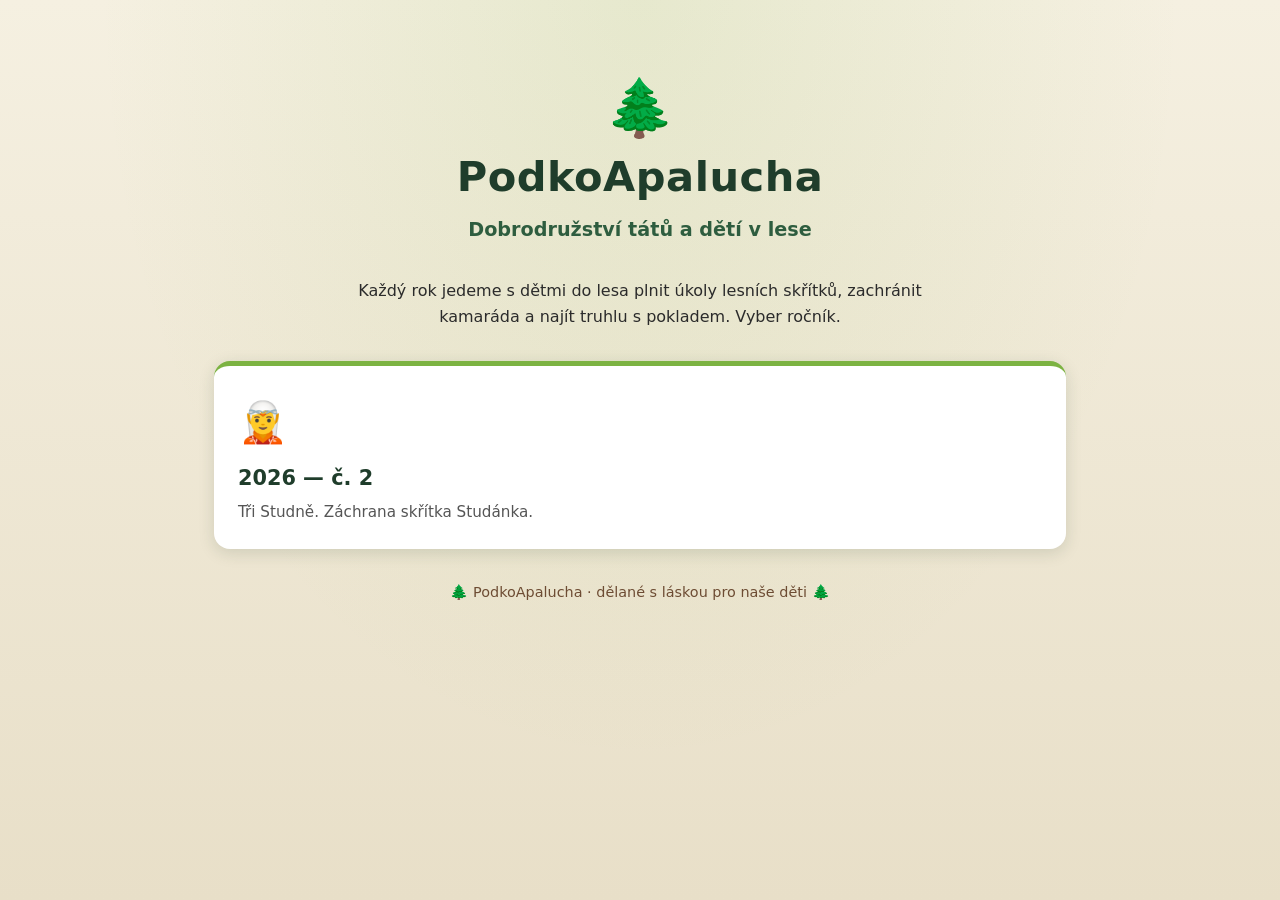
==== index.html @ 45c3503c "PodkoApalucha web — rocnik 2026 (Tri Studne)" ====
<!DOCTYPE html>
<html lang="cs">
<head>
  <meta charset="UTF-8">
  <meta name="viewport" content="width=device-width, initial-scale=1.0">
  <title>PodkoApalucha</title>
  <link rel="stylesheet" href="assets/styl.css">
</head>
<body class="rozcestnik">
  <div class="obal">
    <header class="hlavicka">
      <div class="strom">🌲</div>
      <h1>PodkoApalucha</h1>
      <p class="podtitul">Dobrodružství tátů a dětí v lese</p>
    </header>

    <p style="text-align:center; max-width:600px; margin:0 auto;">
      Každý rok jedeme s dětmi do lesa plnit úkoly lesních skřítků,
      zachránit kamaráda a najít truhlu s pokladem. Vyber ročník.
    </p>

    <div class="karty">
      <a class="karta" href="2026/index.html">
        <div class="ikona">🧝</div>
        <h3>2026 — č. 2</h3>
        <p>Tři Studně. Záchrana skřítka Studánka.</p>
      </a>
    </div>

    <footer class="paticka">
      🌲 PodkoApalucha · dělané s láskou pro naše děti 🌲
    </footer>
  </div>
</body>
</html>
---- assets/styl.css ----
/* PodkoApalucha — sdílený styl */

:root {
  --les-tmava: #1f3d2b;
  --les-stredni: #2e5d3f;
  --les-svetla: #4a8b5c;
  --mech: #7cb342;
  --slunce: #f4c430;
  --kura: #6d4c33;
  --kura-svetla: #8d6e52;
  --krem: #f5f0e1;
  --krem-tmavy: #e8dfc8;
  --text: #2b2b2b;
  --stin: rgba(31, 61, 43, 0.15);
}

* {
  margin: 0;
  padding: 0;
  box-sizing: border-box;
}

body {
  font-family: "Trebuchet MS", "Segoe UI", system-ui, sans-serif;
  color: var(--text);
  background: var(--krem);
  line-height: 1.6;
}

/* Pozadí s jemným lesním přechodem */
body.rocnik,
body.rozcestnik {
  background:
    radial-gradient(ellipse at top, rgba(124, 179, 66, 0.12), transparent 60%),
    linear-gradient(180deg, var(--krem) 0%, var(--krem-tmavy) 100%);
  background-attachment: fixed;
  min-height: 100vh;
}

.obal {
  max-width: 900px;
  margin: 0 auto;
  padding: 2rem 1.5rem 4rem;
}

/* Hlavička */
header.hlavicka {
  text-align: center;
  padding: 3rem 1rem 2rem;
}

header.hlavicka .strom {
  font-size: 3.5rem;
  line-height: 1;
  margin-bottom: 0.5rem;
}

header.hlavicka h1 {
  font-size: 2.6rem;
  color: var(--les-tmava);
  letter-spacing: 0.5px;
  margin-bottom: 0.3rem;
}

header.hlavicka .podtitul {
  font-size: 1.2rem;
  color: var(--les-stredni);
  font-weight: bold;
}

header.hlavicka .misto {
  font-size: 1rem;
  color: var(--kura);
  margin-top: 0.3rem;
}

/* Karty */
.karty {
  display: grid;
  grid-template-columns: repeat(auto-fit, minmax(250px, 1fr));
  gap: 1.5rem;
  margin-top: 2rem;
}

.karta {
  background: #fff;
  border-radius: 16px;
  padding: 1.5rem;
  box-shadow: 0 4px 16px var(--stin);
  border-top: 5px solid var(--mech);
  transition: transform 0.15s ease, box-shadow 0.15s ease;
  text-decoration: none;
  color: var(--text);
  display: block;
}

.karta:hover {
  transform: translateY(-4px);
  box-shadow: 0 8px 24px var(--stin);
}

.karta .ikona {
  font-size: 2.5rem;
  margin-bottom: 0.5rem;
}

.karta h3 {
  color: var(--les-tmava);
  font-size: 1.3rem;
  margin-bottom: 0.3rem;
}

.karta p {
  font-size: 0.95rem;
  color: #555;
}

/* Sekce */
section.blok {
  background: #fff;
  border-radius: 16px;
  padding: 2rem;
  margin-top: 2rem;
  box-shadow: 0 4px 16px var(--stin);
}

section.blok h2 {
  color: var(--les-tmava);
  font-size: 1.8rem;
  margin-bottom: 1rem;
  padding-bottom: 0.5rem;
  border-bottom: 3px solid var(--mech);
  display: flex;
  align-items: center;
  gap: 0.5rem;
}

section.blok h3 {
  color: var(--les-stredni);
  font-size: 1.25rem;
  margin: 1.5rem 0 0.5rem;
}

section.blok p {
  margin-bottom: 0.8rem;
}

section.blok ul,
section.blok ol {
  margin: 0.5rem 0 1rem 1.5rem;
}

section.blok li {
  margin-bottom: 0.4rem;
}

/* Harmonogram tabulka */
.harmonogram {
  width: 100%;
  border-collapse: collapse;
  margin-top: 1rem;
}

.harmonogram th,
.harmonogram td {
  text-align: left;
  padding: 0.7rem 1rem;
  border-bottom: 1px solid var(--krem-tmavy);
}

.harmonogram th {
  background: var(--les-stredni);
  color: #fff;
}

.harmonogram tr:nth-child(even) td {
  background: var(--krem);
}

.harmonogram .cas {
  font-weight: bold;
  color: var(--les-stredni);
  white-space: nowrap;
}

/* Úkoly */
.ukol {
  background: var(--krem);
  border-left: 5px solid var(--slunce);
  border-radius: 0 12px 12px 0;
  padding: 1rem 1.2rem;
  margin-bottom: 1rem;
}

.ukol h3 {
  margin-top: 0;
  color: var(--les-tmava);
}

.ukol .detail {
  font-size: 0.9rem;
  color: #555;
  margin: 0.2rem 0;
}

.ukol .misa {
  background: rgba(244, 196, 48, 0.2);
  border-radius: 8px;
  padding: 0.4rem 0.7rem;
  margin-top: 0.5rem;
  font-size: 0.9rem;
}

/* Odznaky obtížnosti */
.znacka {
  display: inline-block;
  font-size: 0.75rem;
  padding: 0.15rem 0.6rem;
  border-radius: 999px;
  margin-left: 0.5rem;
  vertical-align: middle;
}

.znacka.bila { background: #eee; color: #555; }
.znacka.zelena { background: var(--mech); color: #fff; }

/* Navigace zpět */
.zpet {
  display: inline-block;
  margin-bottom: 1.5rem;
  color: var(--les-stredni);
  text-decoration: none;
  font-weight: bold;
}

.zpet:hover { text-decoration: underline; }

/* Patička */
footer.paticka {
  text-align: center;
  padding: 2rem 1rem;
  color: var(--kura);
  font-size: 0.9rem;
}

/* Tlačítka tisk */
.tlacitko {
  display: inline-block;
  background: var(--les-stredni);
  color: #fff;
  padding: 0.7rem 1.5rem;
  border-radius: 999px;
  text-decoration: none;
  font-weight: bold;
  margin-top: 0.5rem;
  border: none;
  cursor: pointer;
  font-size: 1rem;
}

.tlacitko:hover { background: var(--les-tmava); }

@media (max-width: 600px) {
  header.hlavicka h1 { font-size: 2rem; }
  .obal { padding: 1rem 1rem 3rem; }
  section.blok { padding: 1.2rem; }
}
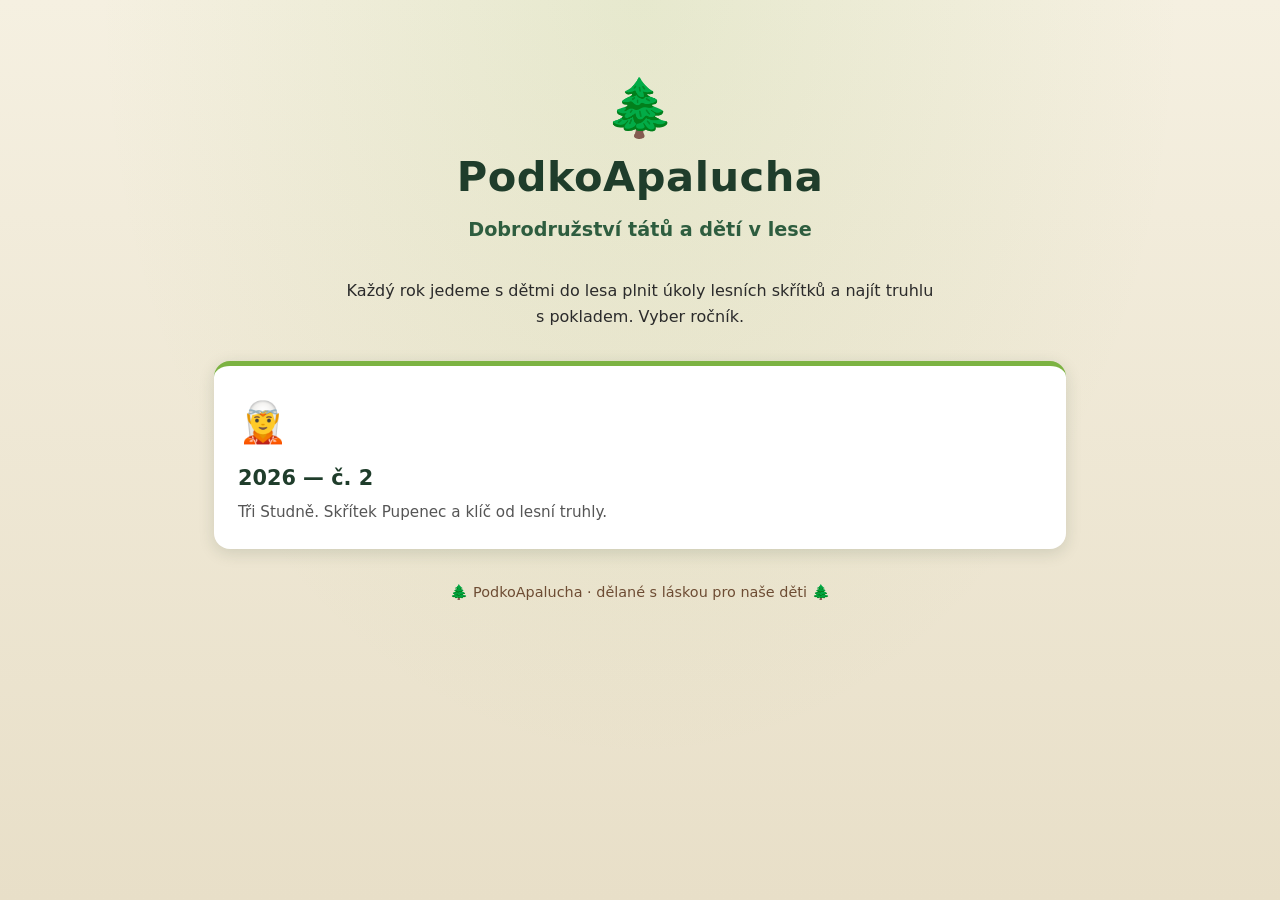
==== commit a078991b: "Přepis příběhu: Pupenec a Klížek, klíč od truhly" ====
--- a/index.html
+++ b/index.html
@@ -15,15 +15,15 @@
     </header>
 
     <p style="text-align:center; max-width:600px; margin:0 auto;">
-      Každý rok jedeme s dětmi do lesa plnit úkoly lesních skřítků,
-      zachránit kamaráda a najít truhlu s pokladem. Vyber ročník.
+      Každý rok jedeme s dětmi do lesa plnit úkoly lesních skřítků
+      a najít truhlu s pokladem. Vyber ročník.
     </p>
 
     <div class="karty">
       <a class="karta" href="2026/index.html">
         <div class="ikona">🧝</div>
         <h3>2026 — č. 2</h3>
-        <p>Tři Studně. Záchrana skřítka Studánka.</p>
+        <p>Tři Studně. Skřítek Pupenec a klíč od lesní truhly.</p>
       </a>
     </div>
 
--- a/assets/styl.css
+++ b/assets/styl.css
@@ -203,14 +203,6 @@
   margin: 0.2rem 0;
 }
 
-.ukol .misa {
-  background: rgba(244, 196, 48, 0.2);
-  border-radius: 8px;
-  padding: 0.4rem 0.7rem;
-  margin-top: 0.5rem;
-  font-size: 0.9rem;
-}
-
 /* Odznaky obtížnosti */
 .znacka {
   display: inline-block;
